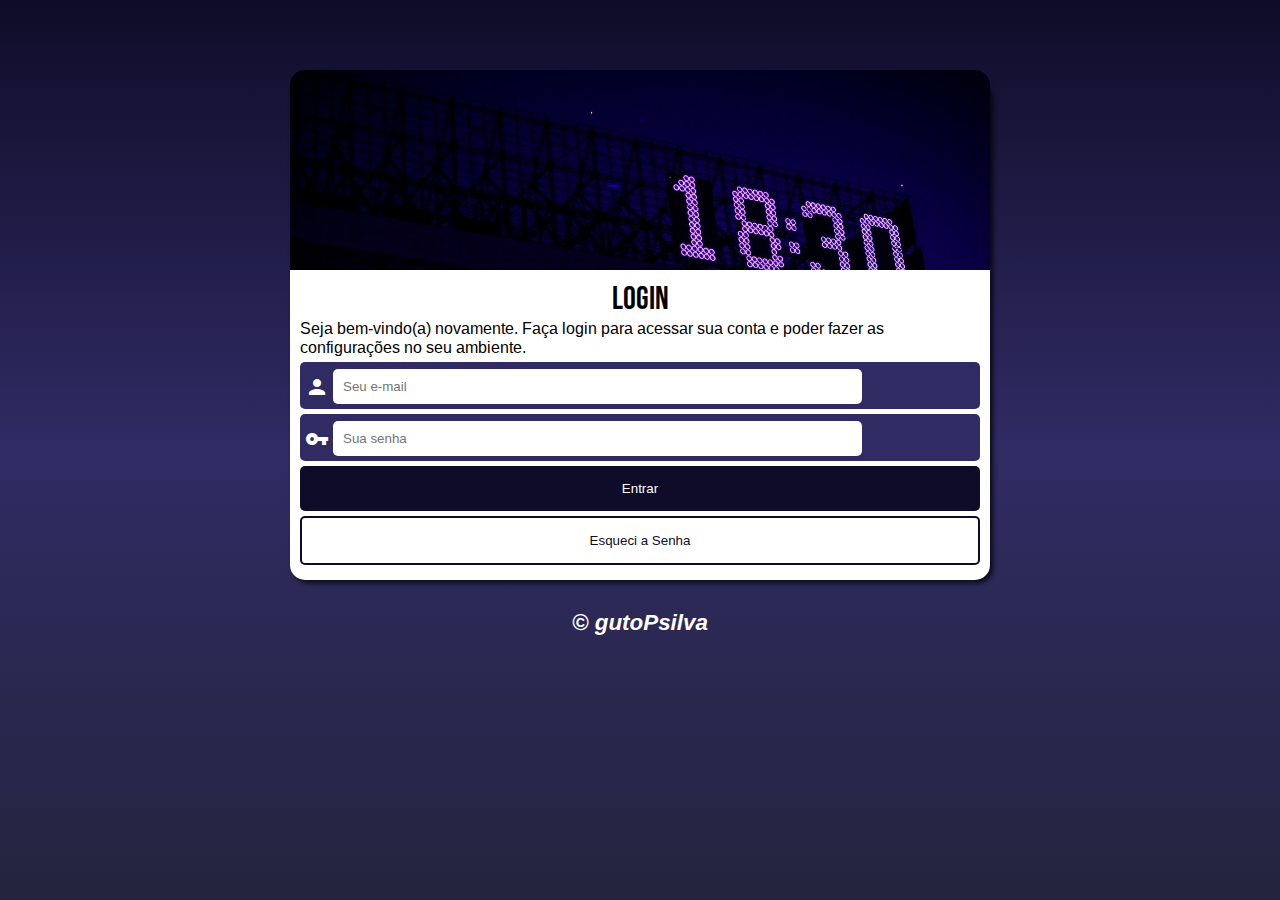
==== index.html @ f78da9fe "footer" ====
<!DOCTYPE html>
<html lang="pt-br">
<head>
    <meta charset="UTF-8">
    <meta http-equiv="X-UA-Compatible" content="IE=edge">
    <meta name="viewport" content="width=device-width, initial-scale=1.0">
    <title>Login</title>
    <link rel="stylesheet" href="https://fonts.googleapis.com/icon?family=Material+Icons">
    <link rel="stylesheet" href="estilos/style.css">
    <link rel="stylesheet" href="estilos/media-query.css">
</head>
<body>
    <main>
        <section id="login">
            <div id="sectionBack"></div>
            <div id="sectionForm">
                <h1>Login</h1>
                <p>
                    Seja bem-vindo(a) novamente. Faça login para acessar sua conta e poder fazer as configurações no seu ambiente.
                </p>
                <form action="cadastro.php" method="post" autocomplete="on">
                    <div class="entradaTxt">
                        <label for="iemail"><span class="material-icons">person</span></label>
                        <input type="email" name="email" id="iemail" class="input" placeholder="Seu e-mail" required autocomplete="email">
                    </div>
                    <div class="entradaTxt">
                        <label for="isenha"><span class="material-icons">vpn_key</span></label>
                        <input type="password" name="senha" id="isenha" class="input" placeholder="Sua senha" required autocomplete="current-password" min="8">
                    </div>
                    <div id="Entrar" class="button">
                        <input type="submit" value="Entrar" id="btnLog">
                    </div>
                    <div id="Esqueci" class="button">
                        <a href="esqueci.html"><input type="button" value="Esqueci a Senha" id="btnEsq"></a>
                    </div>
            </section>
            </form>
        </section>
    </main>
    <footer>
        <a href="https://github.com/gutoPsilva" target="_blank" rel="external"> <abbr title="Olha meu GitHub aí :]">&copy; gutoPsilva</abbr></a>
    </footer>
</body>
</html>
---- estilos/style.css ----
@charset "UTF-8";

@import url('https://fonts.googleapis.com/css2?family=Arimo&display=swap');
@import url('https://fonts.googleapis.com/css2?family=Bebas+Neue&display=swap');

/* 
Mobile First 
font-family: 'Bebas Neue', cursive;
*/

:root{
    --priCor: #0f0c29;
    --segCor: #302b63;
    --terCor: #24243e;
}

*{
    padding: 0px;
    margin: 0px;
}

html{
    height: 100vh;
    font-family: 'Arimo', sans-serif;
    font-weight: normal;
    background-color: var(--priCor);
}

section#login{
    width: 250px;
    margin: auto;
    margin-top: 70px;
    background-color: #FFFFFF;
    border-radius: 30px 30px 15px 15px; /* pra esconder aresta sobresaindo da img*/
    box-shadow: 3px 3px 5px rgba(0, 0, 0, 0.747);
}

#sectionBack{
    background: black url(../images/background1.jpg) center center no-repeat;
    background-size: cover;
    width: 250px;
    height: 200px;
    border-radius: 15px 15px 0px 0px;
}

#sectionForm{
    padding: 10px;
}

h1{
    text-align: center;
    font: normal normal 2em 'Bebas Neue', cursive;
}

section > p {
    text-align: justify;
    margin-top: 10px;
    line-height: 1.15em;
}

div.entradaTxt{
    color: white;
    background-color: var(--segCor);
    margin: 5px auto;
    padding: 5px;
    border-radius: 5px;
}

span{
    position: relative;
    top: 8px;
}

input.input{
    padding: 10px;
    border-radius: 5px;
    width: 76%;
    border-style: none;
}

div.button{
    margin: 5px auto;
    text-align: center;
}

#btnLog{
    padding: 15px;
    color: #FFFFFF;
    background: var(--priCor);
    border-radius: 5px;
    border-style: none;
    width: 100%;
}

#btnLog:hover{
    background-color: var(--segCor);
}

#btnEsq{
    padding: 15px;
    color: var(--priCor);
    background: #FFFFFF;
    border-radius: 5px;
    border-style: none;
    width: 100%;
    border: 2px solid var(--priCor);
}

#btnEsq:hover{
    background-color: var(--segCor);
    border-color: var(--segCor);
    color: #FFFFFF;
}

footer{
    text-align: center;
    margin-top: 30px;
    font: italic bold 1.4em arial;
}

abbr{
    text-decoration: none;
}

footer a{
    text-decoration: none;
    color: #FFFFFF;
}

footer a:hover{
    text-decoration: underline;
}
---- estilos/media-query.css ----
@charset "UTF-8";

/* Qql tela acima de 769px*/
@media screen and (min-width: 769px) {
    html{
        background-image: linear-gradient(to bottom, var(--priCor), var(--segCor), var(--terCor));
    }

    section#login{
        width: 700px;
    }

    #sectionBack{
        width: 700px;
        background-position: top center;
    }
}
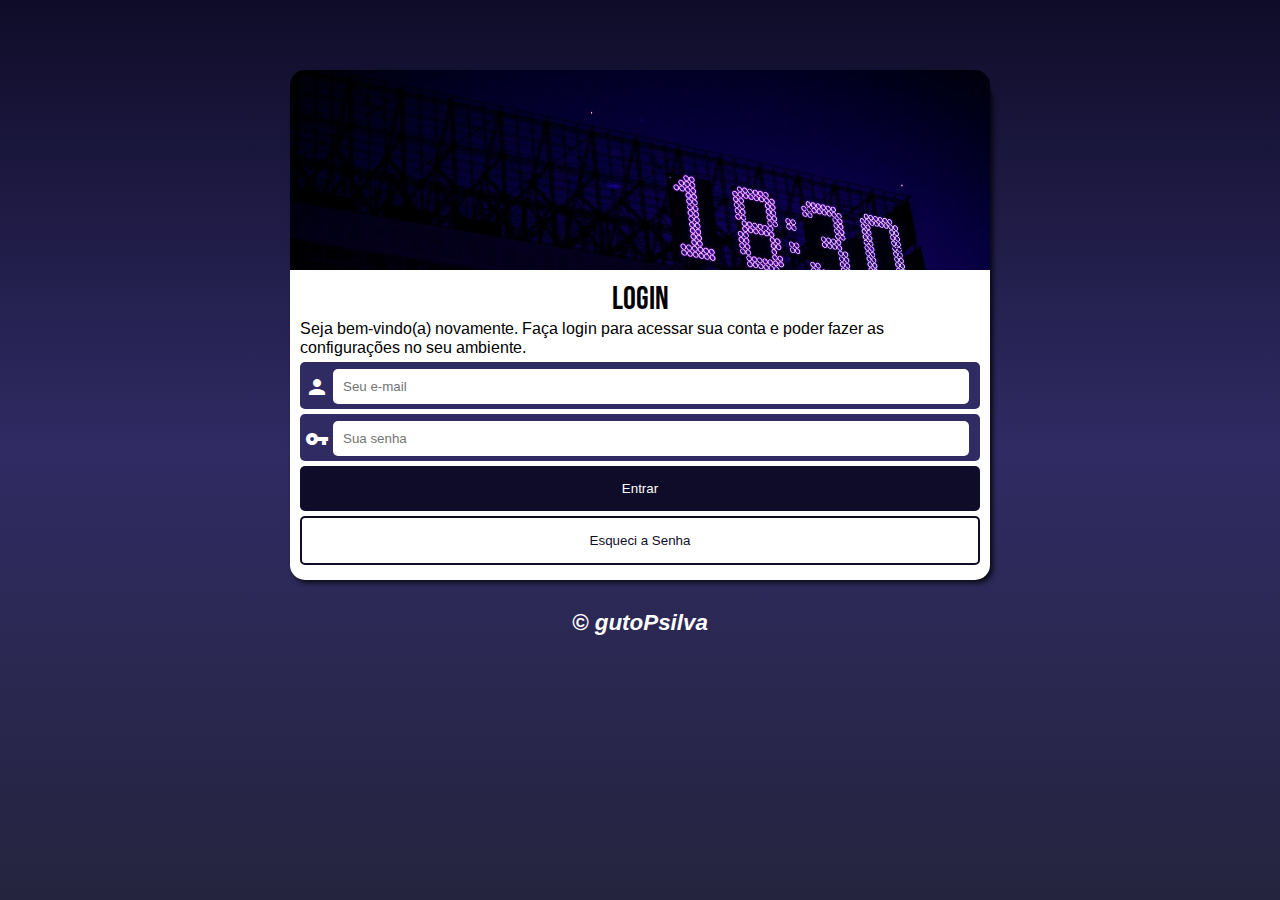
==== commit 7e725566: "ajustes finos" ====
--- a/index.html
+++ b/index.html
@@ -5,6 +5,7 @@
     <meta http-equiv="X-UA-Compatible" content="IE=edge">
     <meta name="viewport" content="width=device-width, initial-scale=1.0">
     <title>Login</title>
+    <link rel="shortcut icon" href="images/JSicon.ico" type="image/x-icon">
     <link rel="stylesheet" href="https://fonts.googleapis.com/icon?family=Material+Icons">
     <link rel="stylesheet" href="estilos/style.css">
     <link rel="stylesheet" href="estilos/media-query.css">
@@ -31,7 +32,7 @@
                         <input type="submit" value="Entrar" id="btnLog">
                     </div>
                     <div id="Esqueci" class="button">
-                        <a href="esqueci.html"><input type="button" value="Esqueci a Senha" id="btnEsq"></a>
+                        <a href="#"><input type="button" value="Esqueci a Senha" id="btnEsq"></a>
                     </div>
             </section>
             </form>
--- a/estilos/style.css
+++ b/estilos/style.css
@@ -58,7 +58,7 @@
     line-height: 1.15em;
 }
 
-div.entradaTxt{
+.entradaTxt{
     color: white;
     background-color: var(--segCor);
     margin: 5px auto;
@@ -71,14 +71,14 @@
     top: 8px;
 }
 
-input.input{
+.input{
     padding: 10px;
     border-radius: 5px;
     width: 76%;
     border-style: none;
 }
 
-div.button{
+.button{
     margin: 5px auto;
     text-align: center;
 }
@@ -114,7 +114,7 @@
 
 footer{
     text-align: center;
-    margin-top: 30px;
+    margin: 30px;
     font: italic bold 1.4em arial;
 }
 
--- a/estilos/media-query.css
+++ b/estilos/media-query.css
@@ -14,4 +14,8 @@
         width: 700px;
         background-position: top center;
     }
+
+    .input{
+        width: 92%;
+    }
 }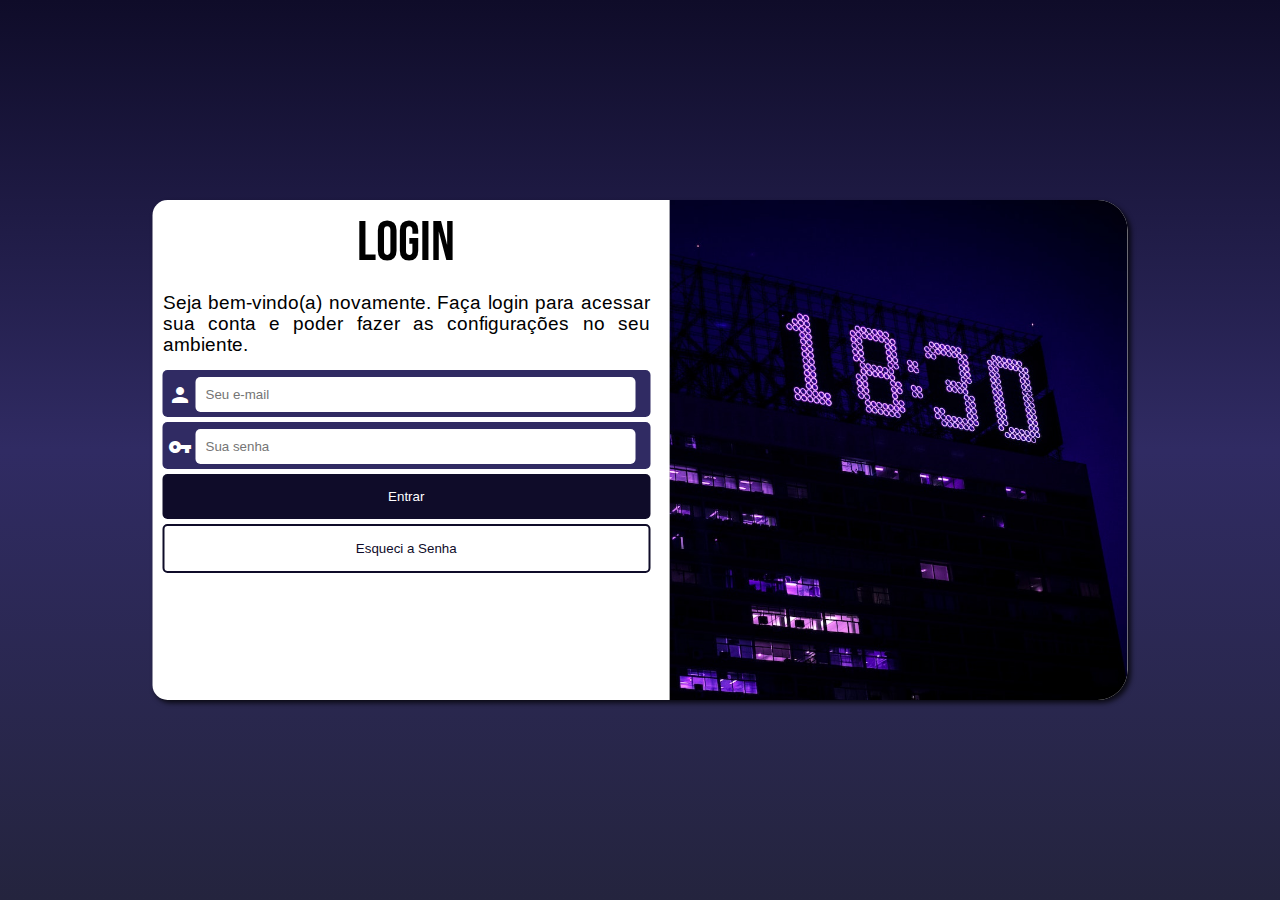
==== commit 6c073e78: "mq" ====
--- a/index.html
+++ b/index.html
@@ -19,7 +19,7 @@
                 <p>
                     Seja bem-vindo(a) novamente. Faça login para acessar sua conta e poder fazer as configurações no seu ambiente.
                 </p>
-                <form action="cadastro.php" method="post" autocomplete="on">
+                <form action="login.php" method="post" autocomplete="on">
                     <div class="entradaTxt">
                         <label for="iemail"><span class="material-icons">person</span></label>
                         <input type="email" name="email" id="iemail" class="input" placeholder="Seu e-mail" required autocomplete="email">
@@ -34,12 +34,13 @@
                     <div id="Esqueci" class="button">
                         <a href="#"><input type="button" value="Esqueci a Senha" id="btnEsq"></a>
                     </div>
-            </section>
-            </form>
+                </form>
+            </div>
         </section>
     </main>
-    <footer>
-        <a href="https://github.com/gutoPsilva" target="_blank" rel="external"> <abbr title="Olha meu GitHub aí :]">&copy; gutoPsilva</abbr></a>
+    <!--<footer>
+        <a href="https://github.com/gutoPsilva" target="_blank" rel="external"><abbr title="Olha meu GitHub aí :]">&copy; gutoPsilva</abbr></a>
     </footer>
+-->
 </body>
 </html>--- a/estilos/style.css
+++ b/estilos/style.css
@@ -26,25 +26,35 @@
     background-color: var(--priCor);
 }
 
-section#login{
-    width: 250px;
-    margin: auto;
-    margin-top: 70px;
+#login{
+    position: absolute;
+    top: 50%;
+    left: 50%;
+    transform: translate(-50%, -50%);
+    overflow: hidden;
+
+    width: 300px;
+    height: 500px;
     background-color: #FFFFFF;
     border-radius: 30px 30px 15px 15px; /* pra esconder aresta sobresaindo da img*/
     box-shadow: 3px 3px 5px rgba(0, 0, 0, 0.747);
+
+    transition: width .5s, height .5s;
+    transition-timing-function: ease;
 }
 
 #sectionBack{
     background: black url(../images/background1.jpg) center center no-repeat;
     background-size: cover;
-    width: 250px;
-    height: 200px;
+    width: 100%;
+    height: 175px;
     border-radius: 15px 15px 0px 0px;
+    display: block;
 }
 
 #sectionForm{
     padding: 10px;
+    display: block;
 }
 
 h1{
@@ -52,7 +62,7 @@
     font: normal normal 2em 'Bebas Neue', cursive;
 }
 
-section > p {
+div > p {
     text-align: justify;
     margin-top: 10px;
     line-height: 1.15em;
@@ -74,8 +84,8 @@
 .input{
     padding: 10px;
     border-radius: 5px;
-    width: 76%;
     border-style: none;
+    width: 82%;
 }
 
 .button{
@@ -94,6 +104,7 @@
 
 #btnLog:hover{
     background-color: var(--segCor);
+    cursor: pointer;
 }
 
 #btnEsq{
@@ -110,11 +121,17 @@
     background-color: var(--segCor);
     border-color: var(--segCor);
     color: #FFFFFF;
+    cursor: pointer;
 }
 
-footer{
+/* footer{
+    position: absolute;
+    top: 90%;
+    left: 50%;
+    transform: translate(-90%, -50%);
+
     text-align: center;
-    margin: 30px;
+    margin-top: 10px;
     font: italic bold 1.4em arial;
 }
 
@@ -129,4 +146,5 @@
 
 footer a:hover{
     text-decoration: underline;
-}+}
+*/--- a/estilos/media-query.css
+++ b/estilos/media-query.css
@@ -1,21 +1,81 @@
 @charset "UTF-8";
 
-/* Qql tela acima de 769px*/
-@media screen and (min-width: 769px) {
+/* TABLET */
+@media screen and (min-width: 769px) and (max-width:992px) {
     html{
         background-image: linear-gradient(to bottom, var(--priCor), var(--segCor), var(--terCor));
     }
 
     section#login{
-        width: 700px;
+        width: 90vw;
+        height: 400px;
+        border-radius: 30px 15px 15px 30px;
     }
 
-    #sectionBack{
-        width: 700px;
-        background-position: top center;
+    section#login > div#sectionBack{
+        background-position: right center;
+        float: left;
+        width: 40%;
+        height: 100%;
+        border-radius: 15px 0px 0px 15px;
+    }
+
+    section#login > div#sectionForm{
+        float: right;
+        width: 57%;
+    }
+
+    div > h1{
+        font-size: 2.5em;
+    }
+
+    div > p {
+        line-height: 1.4em;
+        margin: 15px 0px;
+        text-align: justify;
     }
 
     .input{
-        width: 92%;
+        width: 85%;
+    }
+}
+
+@media screen and (min-width:993px) {
+    html{
+        background-image: linear-gradient(to bottom, var(--priCor), var(--segCor), var(--terCor));
+    }
+
+    section#login{
+        width: 975px;
+        height: 500px;
+        border-radius: 15px 30px 30px 15px;
+    }
+
+    section#login > div#sectionBack{
+        float: right;
+        background-position: right center;
+        width: 47%;
+        height: 100%;
+        border-radius: 0px 15px 15px 0px;
+    }
+
+    section#login > div#sectionForm{
+        float: left;
+        width: 50%;
+    }
+
+    div > h1{
+        font-size: 3.5em;
+    }
+
+    div > p {
+        line-height: 1.1em;
+        font-size: 1.2em;
+        margin: 15px 0px;
+        text-align: justify;
+    }
+
+    .input{
+        width: 88%;
     }
 }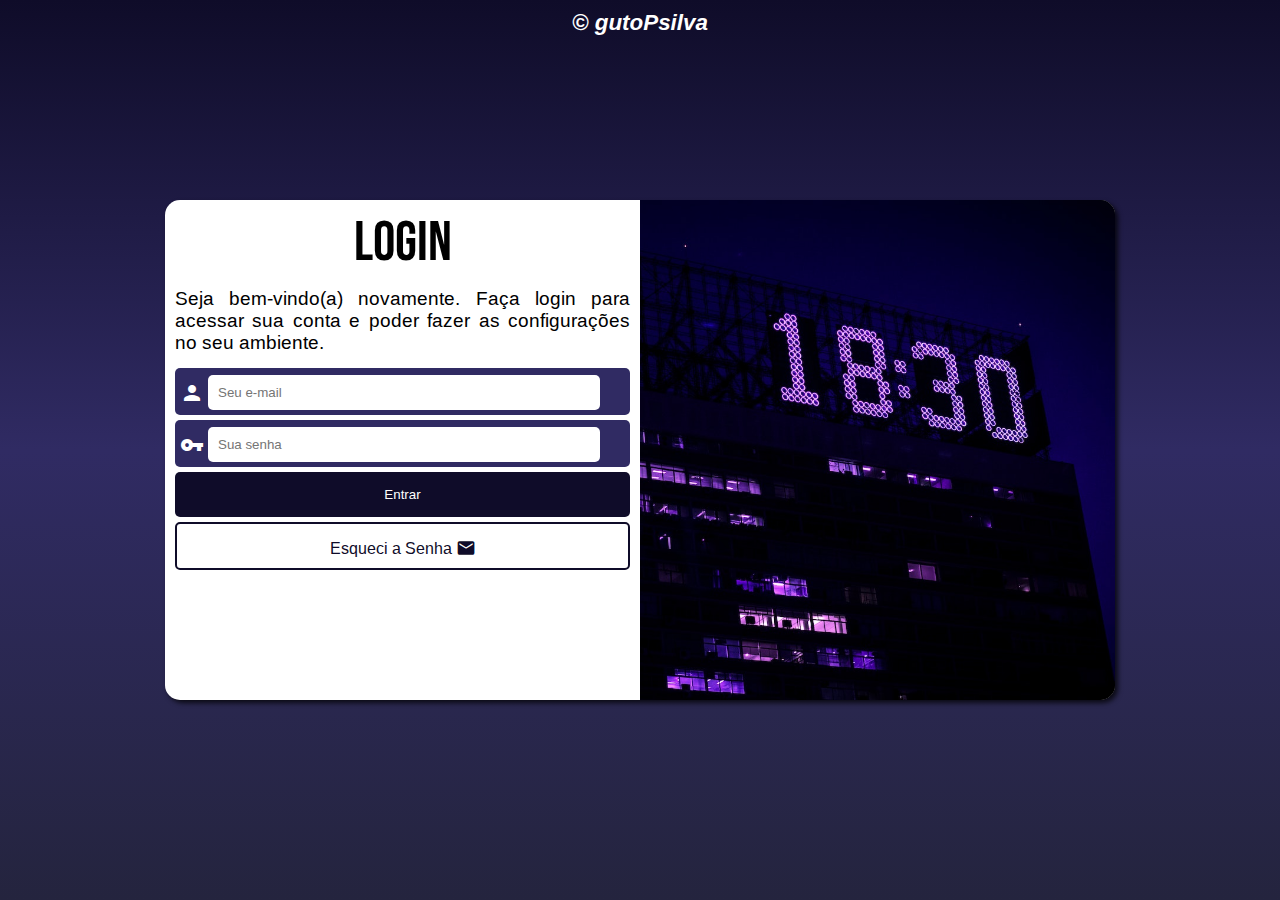
==== commit 06a9309e: "Ajustes finos CSS" ====
--- a/index.html
+++ b/index.html
@@ -28,19 +28,18 @@
                         <label for="isenha"><span class="material-icons">vpn_key</span></label>
                         <input type="password" name="senha" id="isenha" class="input" placeholder="Sua senha" required autocomplete="current-password" min="8">
                     </div>
-                    <div id="Entrar" class="button">
+                    <div id="Entrar">
                         <input type="submit" value="Entrar" id="btnLog">
                     </div>
-                    <div id="Esqueci" class="button">
-                        <a href="#"><input type="button" value="Esqueci a Senha" id="btnEsq"></a>
+                    <div id="Esqueci">
+                        <a href="#" id="esq">Esqueci a Senha <span class="material-icons md-20" id="spanEm">email</span></a>
                     </div>
                 </form>
             </div>
         </section>
     </main>
-    <!--<footer>
+    <footer>
         <a href="https://github.com/gutoPsilva" target="_blank" rel="external"><abbr title="Olha meu GitHub aí :]">&copy; gutoPsilva</abbr></a>
     </footer>
--->
 </body>
 </html>--- a/estilos/style.css
+++ b/estilos/style.css
@@ -2,6 +2,8 @@
 
 @import url('https://fonts.googleapis.com/css2?family=Arimo&display=swap');
 @import url('https://fonts.googleapis.com/css2?family=Bebas+Neue&display=swap');
+
+.material-icons.md-20 { font-size: 20px; }
 
 /* 
 Mobile First 
@@ -17,12 +19,16 @@
 *{
     padding: 0px;
     margin: 0px;
+    box-sizing: border-box;
 }
 
 html{
     height: 100vh;
     font-family: 'Arimo', sans-serif;
     font-weight: normal;
+}
+
+body{
     background-color: var(--priCor);
 }
 
@@ -34,9 +40,9 @@
     overflow: hidden;
 
     width: 300px;
-    height: 500px;
+    height: 530px;
     background-color: #FFFFFF;
-    border-radius: 30px 30px 15px 15px; /* pra esconder aresta sobresaindo da img*/
+    border-radius: 15px;
     box-shadow: 3px 3px 5px rgba(0, 0, 0, 0.747);
 
     transition: width .5s, height .5s;
@@ -48,7 +54,6 @@
     background-size: cover;
     width: 100%;
     height: 175px;
-    border-radius: 15px 15px 0px 0px;
     display: block;
 }
 
@@ -62,10 +67,15 @@
     font: normal normal 2em 'Bebas Neue', cursive;
 }
 
-div > p {
+#sectionForm > p {
     text-align: justify;
     margin-top: 10px;
     line-height: 1.15em;
+}
+
+span{
+    position: relative;
+    top: 8px;
 }
 
 .entradaTxt{
@@ -76,21 +86,12 @@
     border-radius: 5px;
 }
 
-span{
-    position: relative;
-    top: 8px;
-}
 
 .input{
     padding: 10px;
     border-radius: 5px;
     border-style: none;
     width: 82%;
-}
-
-.button{
-    margin: 5px auto;
-    text-align: center;
 }
 
 #btnLog{
@@ -107,29 +108,33 @@
     cursor: pointer;
 }
 
-#btnEsq{
-    padding: 15px;
+#esq{
+    margin-top: 5px;
+    padding: 10px;
+    text-align: center;
+    text-decoration: none;
     color: var(--priCor);
     background: #FFFFFF;
     border-radius: 5px;
     border-style: none;
     width: 100%;
     border: 2px solid var(--priCor);
+    display: block;
 }
 
-#btnEsq:hover{
+#esq:hover{
     background-color: var(--segCor);
     border-color: var(--segCor);
     color: #FFFFFF;
     cursor: pointer;
 }
 
-/* footer{
-    position: absolute;
-    top: 90%;
-    left: 50%;
-    transform: translate(-90%, -50%);
+span#spanEm{
+    position: relative;
+    top: 4px;
+}
 
+footer{
     text-align: center;
     margin-top: 10px;
     font: italic bold 1.4em arial;
@@ -146,5 +151,4 @@
 
 footer a:hover{
     text-decoration: underline;
-}
-*/+}--- a/estilos/media-query.css
+++ b/estilos/media-query.css
@@ -2,22 +2,22 @@
 
 /* TABLET */
 @media screen and (min-width: 769px) and (max-width:992px) {
-    html{
+    body{
         background-image: linear-gradient(to bottom, var(--priCor), var(--segCor), var(--terCor));
     }
 
     section#login{
         width: 90vw;
         height: 400px;
-        border-radius: 30px 15px 15px 30px;
+        border-radius: 15px;
+        padding-bottom: 0px;
     }
 
     section#login > div#sectionBack{
         background-position: right center;
         float: left;
-        width: 40%;
+        width: 43%;
         height: 100%;
-        border-radius: 15px 0px 0px 15px;
     }
 
     section#login > div#sectionForm{
@@ -41,22 +41,22 @@
 }
 
 @media screen and (min-width:993px) {
-    html{
+    body{
         background-image: linear-gradient(to bottom, var(--priCor), var(--segCor), var(--terCor));
     }
 
     section#login{
-        width: 975px;
+        width: 950px;
         height: 500px;
-        border-radius: 15px 30px 30px 15px;
+        border-radius: 15px;
+        padding-bottom: 0px;
     }
 
     section#login > div#sectionBack{
         float: right;
         background-position: right center;
-        width: 47%;
+        width: 50%;
         height: 100%;
-        border-radius: 0px 15px 15px 0px;
     }
 
     section#login > div#sectionForm{
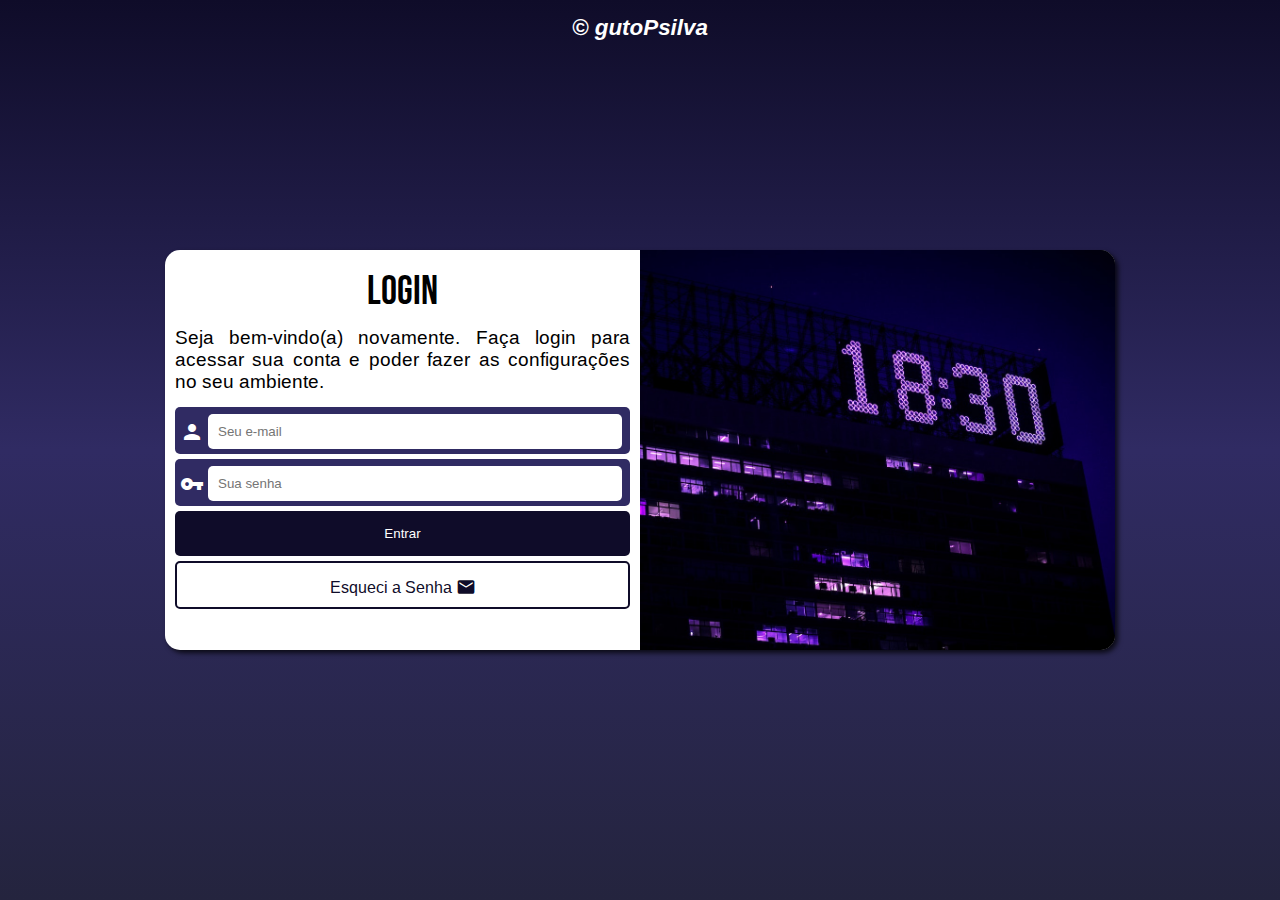
==== commit c8c245e2: "Projeto Finalizado" ====
--- a/index.html
+++ b/index.html
@@ -5,7 +5,7 @@
     <meta http-equiv="X-UA-Compatible" content="IE=edge">
     <meta name="viewport" content="width=device-width, initial-scale=1.0">
     <title>Login</title>
-    <link rel="shortcut icon" href="images/JSicon.ico" type="image/x-icon">
+    <link rel="shortcut icon" href="images/faviconCSS.ico" type="image/x-icon">
     <link rel="stylesheet" href="https://fonts.googleapis.com/icon?family=Material+Icons">
     <link rel="stylesheet" href="estilos/style.css">
     <link rel="stylesheet" href="estilos/media-query.css">
--- a/estilos/style.css
+++ b/estilos/style.css
@@ -5,10 +5,7 @@
 
 .material-icons.md-20 { font-size: 20px; }
 
-/* 
-Mobile First 
-font-family: 'Bebas Neue', cursive;
-*/
+/* Mobile First*/
 
 :root{
     --priCor: #0f0c29;
@@ -24,36 +21,33 @@
 
 html{
     height: 100vh;
-    font-family: 'Arimo', sans-serif;
-    font-weight: normal;
+    font: normal normal 1em 'Arimo', sans-serif;
 }
 
-body{
-    background-color: var(--priCor);
-}
+body{background-color: var(--priCor);}
 
 #login{
     position: absolute;
     top: 50%;
     left: 50%;
-    transform: translate(-50%, -50%);
     overflow: hidden;
 
     width: 300px;
-    height: 530px;
+    height: 500px;
     background-color: #FFFFFF;
     border-radius: 15px;
     box-shadow: 3px 3px 5px rgba(0, 0, 0, 0.747);
 
+    transform: translate(-50%, -50%); /* Transform e Transitions como último, pois podem ocorrer erros de compatibilidade*/
     transition: width .5s, height .5s;
-    transition-timing-function: ease;
+    transition-timing-function: ease-out;
 }
 
 #sectionBack{
     background: black url(../images/background1.jpg) center center no-repeat;
     background-size: cover;
     width: 100%;
-    height: 175px;
+    height: 150px;
     display: block;
 }
 
@@ -91,7 +85,7 @@
     padding: 10px;
     border-radius: 5px;
     border-style: none;
-    width: 82%;
+    width: 88%;
 }
 
 #btnLog{
@@ -136,19 +130,16 @@
 
 footer{
     text-align: center;
-    margin-top: 10px;
+    margin-top: 15px;
     font: italic bold 1.4em arial;
+    /* Dependendo da Height, o position absolute do login esconde o footer atrás. ARRUMAR COM FLEX e parar de usar ABSOLUTE*/
 }
 
-abbr{
-    text-decoration: none;
-}
+abbr{text-decoration: none;}
 
 footer a{
     text-decoration: none;
     color: #FFFFFF;
 }
 
-footer a:hover{
-    text-decoration: underline;
-}+footer a:hover{text-decoration: underline;}--- a/estilos/media-query.css
+++ b/estilos/media-query.css
@@ -2,13 +2,11 @@
 
 /* TABLET */
 @media screen and (min-width: 769px) and (max-width:992px) {
-    body{
-        background-image: linear-gradient(to bottom, var(--priCor), var(--segCor), var(--terCor));
-    }
+    body{background-image: linear-gradient(to bottom, var(--priCor), var(--segCor), var(--terCor));}
 
     section#login{
         width: 90vw;
-        height: 400px;
+        height: 380px;
         border-radius: 15px;
         padding-bottom: 0px;
     }
@@ -25,9 +23,7 @@
         width: 57%;
     }
 
-    div > h1{
-        font-size: 2.5em;
-    }
+    div > h1{font-size: 2.5em;}
 
     div > p {
         line-height: 1.4em;
@@ -35,19 +31,15 @@
         text-align: justify;
     }
 
-    .input{
-        width: 85%;
-    }
+    .input{width: 92%;}
 }
 
 @media screen and (min-width:993px) {
-    body{
-        background-image: linear-gradient(to bottom, var(--priCor), var(--segCor), var(--terCor));
-    }
+    body{background-image: linear-gradient(to bottom, var(--priCor), var(--segCor), var(--terCor));}
 
     section#login{
         width: 950px;
-        height: 500px;
+        height: 400px;
         border-radius: 15px;
         padding-bottom: 0px;
     }
@@ -65,8 +57,9 @@
     }
 
     div > h1{
-        font-size: 3.5em;
-    }
+        font-size: 2.5em;
+        margin-top: 8px;
+}
 
     div > p {
         line-height: 1.1em;
@@ -75,7 +68,5 @@
         text-align: justify;
     }
 
-    .input{
-        width: 88%;
-    }
+    .input{width: 93%;}
 }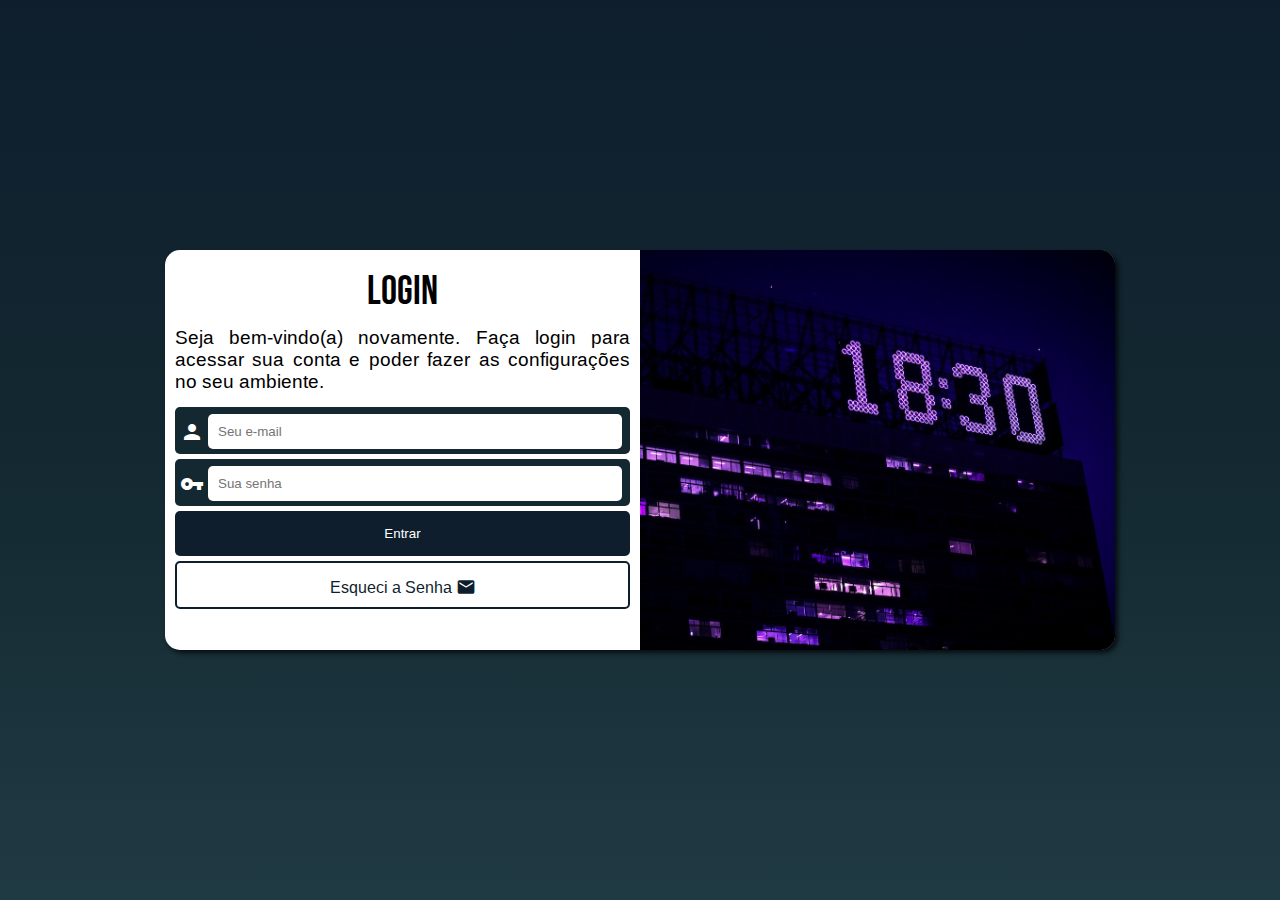
==== commit 06539428: "JS dinâmico e visual de acordo com hora" ====
--- a/index.html
+++ b/index.html
@@ -5,7 +5,7 @@
     <meta http-equiv="X-UA-Compatible" content="IE=edge">
     <meta name="viewport" content="width=device-width, initial-scale=1.0">
     <title>Login</title>
-    <link rel="shortcut icon" href="images/faviconCSS.ico" type="image/x-icon">
+    <link rel="shortcut icon" href="images/faviconJS.ico" type="image/x-icon">
     <link rel="stylesheet" href="https://fonts.googleapis.com/icon?family=Material+Icons">
     <link rel="stylesheet" href="estilos/style.css">
     <link rel="stylesheet" href="estilos/media-query.css">
@@ -38,8 +38,9 @@
             </div>
         </section>
     </main>
-    <footer>
+    <!--<footer>
         <a href="https://github.com/gutoPsilva" target="_blank" rel="external"><abbr title="Olha meu GitHub aí :]">&copy; gutoPsilva</abbr></a>
-    </footer>
+    </footer>-->
+    <script src="script.js"></script>
 </body>
 </html>--- a/estilos/style.css
+++ b/estilos/style.css
@@ -44,7 +44,7 @@
 }
 
 #sectionBack{
-    background: black url(../images/background1.jpg) center center no-repeat;
+    background: black url(../images/backgroundNoite.jpg) center center no-repeat;
     background-size: cover;
     width: 100%;
     height: 150px;
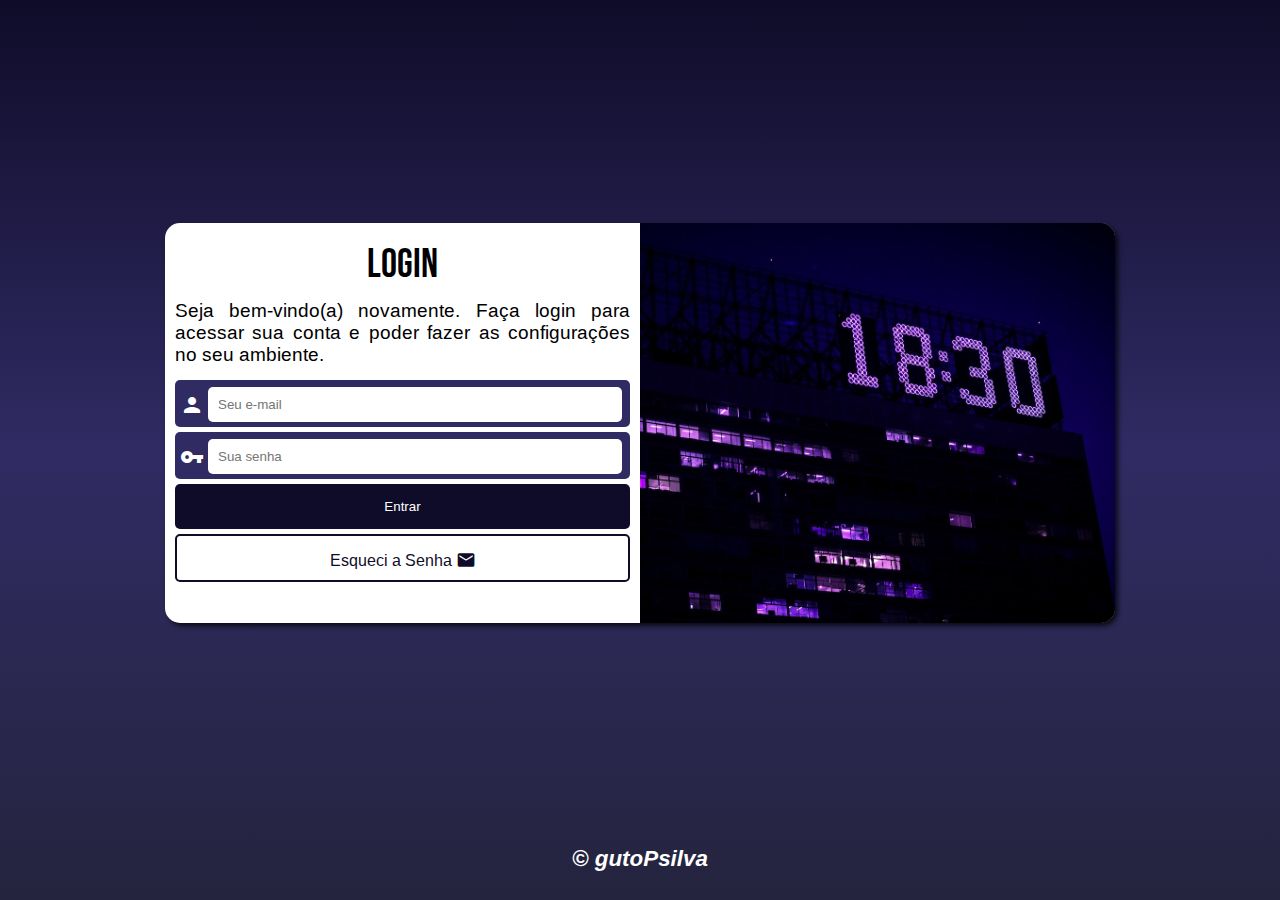
==== commit 5f39c43d: "FlexBox e MQ p/ ajustes" ====
--- a/index.html
+++ b/index.html
@@ -11,7 +11,7 @@
     <link rel="stylesheet" href="estilos/media-query.css">
 </head>
 <body>
-    <main>
+    <main class="container">
         <section id="login">
             <div id="sectionBack"></div>
             <div id="sectionForm">
@@ -26,7 +26,7 @@
                     </div>
                     <div class="entradaTxt">
                         <label for="isenha"><span class="material-icons">vpn_key</span></label>
-                        <input type="password" name="senha" id="isenha" class="input" placeholder="Sua senha" required autocomplete="current-password" min="8">
+                        <input type="password" name="senha" id="isenha" class="input" placeholder="Sua senha" required autocomplete="current-password" minlength="8">
                     </div>
                     <div id="Entrar">
                         <input type="submit" value="Entrar" id="btnLog">
@@ -38,9 +38,9 @@
             </div>
         </section>
     </main>
-    <!--<footer>
+    <footer>
         <a href="https://github.com/gutoPsilva" target="_blank" rel="external"><abbr title="Olha meu GitHub aí :]">&copy; gutoPsilva</abbr></a>
-    </footer>-->
+    </footer>
     <script src="script.js"></script>
 </body>
 </html>--- a/estilos/style.css
+++ b/estilos/style.css
@@ -26,21 +26,31 @@
 
 body{background-color: var(--priCor);}
 
-#login{
+main.container{
+    height: 94vh;
+    display: flex;
+    justify-content: center;
+    align-items: center;
+    /* 
+    Position Absolute c Translate Substituido pelo FlexBox
     position: absolute;
     top: 50%;
-    left: 50%;
+    left: 50%; 
+    transform: translate(-50%, -50%); Transform e Transitions como último, pois podem ocorrer erros de compatibilidade
+    */
+}
+
+#login{
     overflow: hidden;
-
     width: 300px;
     height: 500px;
     background-color: #FFFFFF;
     border-radius: 15px;
     box-shadow: 3px 3px 5px rgba(0, 0, 0, 0.747);
 
-    transform: translate(-50%, -50%); /* Transform e Transitions como último, pois podem ocorrer erros de compatibilidade*/
     transition: width .5s, height .5s;
     transition-timing-function: ease-out;
+    
 }
 
 #sectionBack{
@@ -130,9 +140,7 @@
 
 footer{
     text-align: center;
-    margin-top: 15px;
     font: italic bold 1.4em arial;
-    /* Dependendo da Height, o position absolute do login esconde o footer atrás. ARRUMAR COM FLEX e parar de usar ABSOLUTE*/
 }
 
 abbr{text-decoration: none;}
@@ -140,6 +148,7 @@
 footer a{
     text-decoration: none;
     color: #FFFFFF;
+    margin-top: 15px;
 }
 
 footer a:hover{text-decoration: underline;}--- a/estilos/media-query.css
+++ b/estilos/media-query.css
@@ -69,4 +69,16 @@
     }
 
     .input{width: 93%;}
+}
+
+
+/* MQ para esconder o FOOTER que é sobreposto pelo forms, e dimensionar o tamanho do forms pra 100da VW, já que não há mais footer*/
+@media screen and (max-height: 575px) {
+    footer a{
+        display: none;
+    }
+    
+    main.container{
+        height: 100vh;
+    }
 }